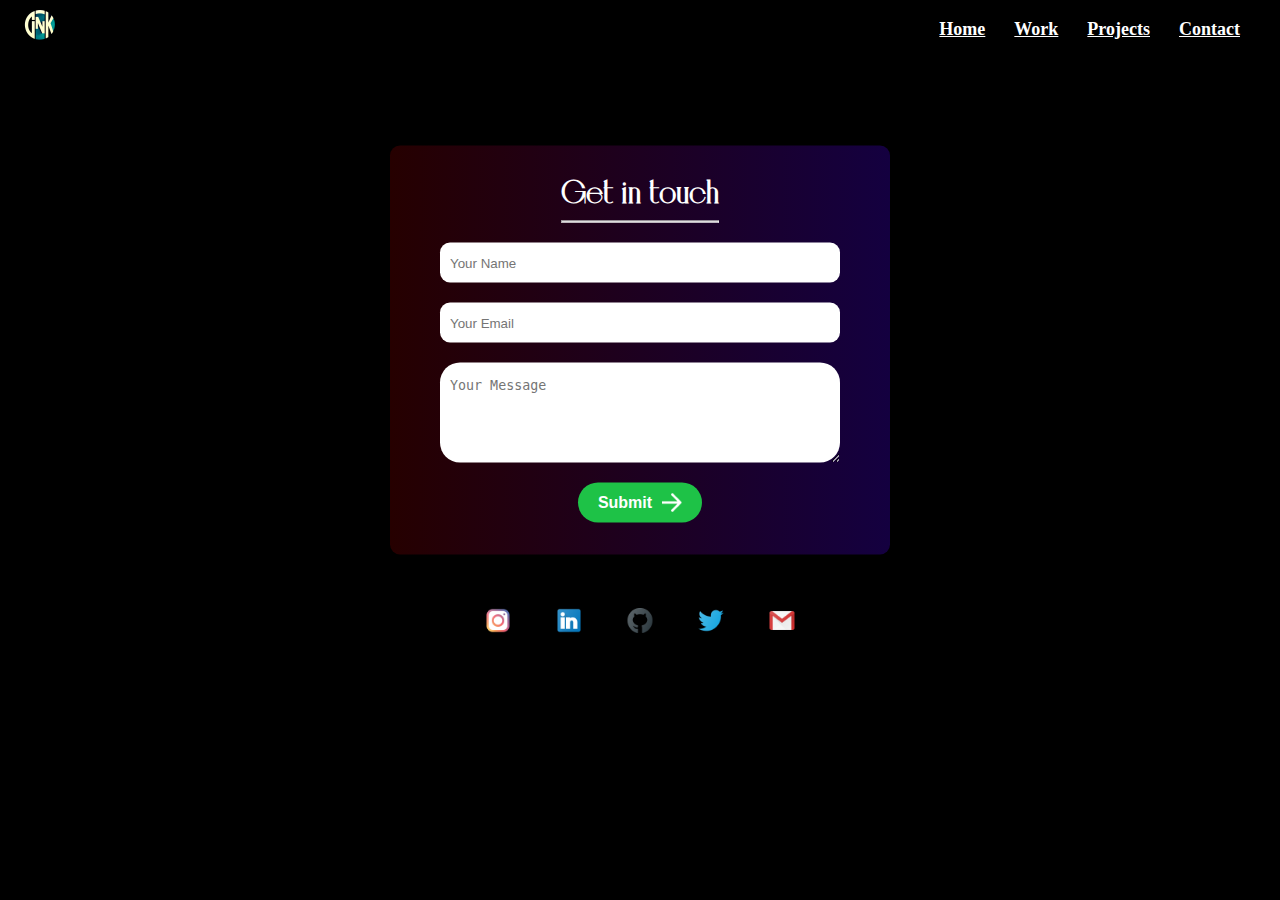
==== contact/contact.html @ 3302e9b0 "index, contact done" ====
<!DOCTYPE html>
<html lang="en">
  <head>
    <meta charset="UTF-8" />
    <meta name="viewport" content="width=device-width, initial-scale=1.0" />
    <title>Contact - CNK's Portfolio</title>
    <link rel="stylesheet" href="../portfolio.css" />
    <link rel="stylesheet" href="contact.css" />
  </head>
  <body>
    <nav class="navigation">
      <div class="navbar">
        <div class="logo">
          <a href="../index.html">
            <img
              src="../Minimalist Monogram Design of Initials.PNG"
              alt="Logo"
            />
          </a>
        </div>
        <ul class="nav-elements">
          <li class="home-link"><a href="../index.html">Home</a></li>
          <li class="work-link"><a href="../work/work.html">Work</a></li>
          <li class="projects-link">
            <a href="../projects/projects.html">Projects</a>
          </li>
          <li class="contact-link">
            <a href="../contact/contact.html">Contact</a>
          </li>
        </ul>
      </div>
    </nav>
    <div class="container">
      <form
        action="https://api.web3forms.com/submit"
        method="POST"
        class="contact-left"
      >
        <div class="contact-left-title">
          <h2>Get in touch</h2>
          <hr />
        </div>
        <input
          type="hidden"
          name="access_key"
          value="fb91d7f5-7c1a-42a2-aaa7-e49cab55323e"
        />
        <input
          type="text"
          name="name"
          placeholder="Your Name"
          class="contact-inputs"
          required
        />
        <input
          type="email"
          name="email"
          placeholder="Your Email"
          class="contact-inputs"
          required
        />
        <textarea
          name="message"
          placeholder="Your Message"
          class="contact-inputs"
          required
        ></textarea>
        <button type="submit" class="contact-button">
          Submit<img src="../arrow_icon.png" alt="arrow" />
        </button>
      </form>
    </div>

      <div class="social-buttons">
        <a type="button" class="logo-button" href="https://www.instagram.com/chathrapathi_nikhil_99/">
          <img src="../insta.png" alt="instagram" />
        </a>
        <a type="button" class="logo-button" href="https://www.linkedin.com/in/chathrapathi-nikhil-k/">
          <img src="../linkedin.png" alt="linkedin" />
        </a>
        <a type="button" class="logo-button" href="https://github.com/chathrapathinikhil">
          <img src="../github.png" alt="github" />
        </a>
        <a type="button" class="logo-button" href="https://x.com/ChathrapathiN">
          <img src="../twitter.png" alt="twitter" />
        </a>
        <a type="button" class="logo-button" href="mailto:chathrapathinikhilk@gmail.com">
          <img src="../gmail.png" alt="gmail" />
        </a>
      </div>
    </div>

    <script src="contact.js"></script>
  </body>
</html>
---- portfolio.css ----
* {
  margin: 0;
  padding: 0;
  box-sizing: border-box;
  color: #fff;
}

@font-face {
  font-family: "Bigilla";
  src: url("Fonts/Bigilla.otf"); /* Replace with the actual path to your font file */
  font-weight: normal;
  font-style: normal;
}

@font-face {
  font-family: "Barracuda";
  src: url("Fonts/Barracuda-regular.ttf");
}

html,
body {
  width: 100%;
  height: 100vh;
  overflow: hidden;
  background: #000;
}

.hidden {
  display: none;
}

.navigation {
  /* background: crimson; */
  font-family: calibri;
  padding-right: 15px;
  padding-left: 15px;
}
.navbar {
  display: flex;
  align-items: center;
  justify-content: space-between;
}
.logo a {
  font-size: 35px;
  font-weight: 600;
  color: white;
}
li {
  list-style: none;
  display: inline-block;
}
li a {
  color: white;
  font-size: 18px;
  font-weight: bold;
  margin-right: 25px;
}
.logo {
  position: relative;
  overflow: hidden; /* Contains the shine effect */
}

.logo::before {
  content: "";
  position: absolute;
  top: -50%;
  left: -50%;
  width: 200%;
  height: 200%;
  background: linear-gradient(
    to right,
    transparent,
    rgba(255, 255, 255, 0.3),
    transparent
  );
  transform: rotate(45deg);
  transition: 0.5s;
  opacity: 0;
}

.logo:hover::before {
  animation: shine 1s;
}

@keyframes shine {
  0% {
    transform: rotate(45deg) translateX(-150%);
    opacity: 0;
  }
  50% {
    opacity: 0.5;
  }
  100% {
    transform: rotate(45deg) translateX(150%);
    opacity: 0;
  }
}

/* h1.header {
  font-family: "Bigilla", normal !important;
  font-size: 50px;
  /* text-transform: uppercase; */
/* font-weight: bolder;
  width: 90%;
} */

.container {
  position: relative;
  height: 100vh;
}
.header .letter {
  display: inline-block;
  line-height: 1em;
}

.titles {
  .hello-btn {
    display: none;
  }
  position: absolute;
  top: 50%;
  left: 50%;
  transform: translate(-50%, -50%);
}

/* .titles .hello-btn {
  display: none;
}

.blocks .hello-btn {
  display: none;
} */

h1 {
  font-weight: 500;
  font-size: 240px;
  font-family: "Barracuda" !important;
  position: absolute;
  top: 50%;
  left: 50%;
  transform: translate(-50%, -50%);
}

ul.titles {
  display: flex;
}

ul.blocks {
  margin: 0;
  padding: 0;
  display: flex;
  width: 100%;
  height: 100vh;
  list-style: none;
  justify-content: center;
  align-items: center;
}

li.block {
  height: 100vh;
}

.block-1 {
  width: 0.2%;
  margin: 0 10px;
  background: #da0510;
}

.block-2 {
  width: 1.4%;
  margin: 0 200px 0 20px;
  background: #2001fe;
}

.block-3 {
  width: 0.8%;
  margin: 0 40px;
  background: #01fefe;
}

.block-4 {
  width: 2%;
  margin: 0 400px;
  background: #00fe00;
}

.block-5 {
  width: 0.8%;
  margin: 0 20px;
  background: #f4f315;
}

.block-6 {
  width: 2.8%;
  background: #fa04f9;
}

.header div {
  font-family: "Bigilla", normal !important;
  font-size: 50px;
  /* text-transform: uppercase; */
  font-weight: bolder;
  display: flex;
  align-items: center;
  width: 90%;
  opacity: 0;
  transform: translateY(50px);
  transition: opacity 0.5s ease;
  /* height: 100vh; */
}
.first-div {
  /* margin-top: 50vh; */
  /* position: absolute; */
  /* margin-top: 35vh; */
  margin-left: 50px;
}
.second-dev {
  margin-left: 50px;
}
.third-dev {
  margin-left: 50px;
}
/* Flex layout for header content */
/* .header-content {
  display: flex;
  align-items: center;
  justify-content: space-between;
  padding: 20px;
  width: 100%;
}

.text-content {
  flex: 2;
} */

.portfolio-image {
  flex: 0;
  max-width: 250px;
  height: auto;
  margin-left: 20px;
  border-radius: 10px;
  box-shadow: 0 4px 8px rgba(0, 0, 0, 0.2);
  opacity: 0;
  animation: fadeIn 1s ease forwards;
  animation-delay: 1.2s; /* Adjust this delay to match your text animation timing */
  /* margin-top: 35vh; */
}

@keyframes fadeIn {
  to {
    opacity: 1;
  }
}

.header-wrapper {
  display: flex;
  align-items: center;
  justify-content: center;
  width: 70%;
  gap: 0;
  position: fixed;
  top: 150px;
  left: 50%;
  transform: translateX(-50%);
  background: linear-gradient(
    to right,
    rgba(255, 0, 0, 0.15),
    rgba(80, 0, 255, 0.25) /* Cornflower blue */
  );
  padding: 2rem;
  border-radius: 10px;
  pointer-events: all;
  z-index: 50;
}

.header {
  margin: 0;
  padding: 0;
  pointer-events: all;
  z-index: 50;
  display: flex;
  flex-direction: column;
  /* align-items: center; */
}

.header div {
  margin: 0;
  padding: 0;
  margin-left: 0 !important;
  margin-top: 2px;
}

.portfolio-image {
  max-width: 250px;
  height: auto;
  border-radius: 10px;
  box-shadow: 0 4px 8px rgba(0, 0, 0, 0.2);
  opacity: 0;
  animation: fadeIn 1s ease forwards;
  animation-delay: 1.2s;
  margin: 0;
  padding: 0;
}

.button-container {
  margin-top: 5rem;
  display: flex;
  gap: 1rem;
  position: relative;
  z-index: 100;
}

.btn {
  padding: 0.8rem 1.5rem;
  border: none;
  border-radius: 5px;
  font-size: 1rem;
  cursor: pointer;
  transition: transform 0.2s ease, box-shadow 0.2s ease;
  position: relative;
  z-index: 100;
  pointer-events: all;
}

.btn:hover {
  transform: translateY(-2px);
  box-shadow: 0 4px 8px rgba(0, 0, 0, 0.2);
}

.download-btn {
  background: linear-gradient(
    to right,
    rgba(173, 216, 230, 0.9),
    rgba(135, 206, 235, 0.9)
  );
  color: #333;
  font-weight: 600;
}

.hello-btn {
  background: transparent;
  border: 2px solid rgba(173, 216, 230, 0.9);
  color: rgba(173, 216, 230, 0.9);
}

.hello-btn:hover {
  background: rgba(173, 216, 230, 0.1);
}

/* .home-link {
  .titles {
    display: none;
  }
  .blocks {
    display: none;
  }
} */

/* Hide titles and blocks by default */
.titles,
.block-1,
.block-2,
.block-3,
.block-4,
.block-5,
.block-6 {
  display: none;
}

/* Only show them during initial animation */
.initial-load .titles,
.initial-load .blocks,
.initial-load .block-1,
.initial-load .block-2,
.initial-load .block-3,
.initial-load .block-4,
.initial-load .block-5,
.initial-load .block-6 {
  display: flex;
}
---- contact/contact.css ----
* {
  margin: 0;
  padding: 0;
  box-sizing: border-box;
  color: #000;
}

html,
body {
  height: 100%;
  /* overflow-y: scroll; */
  margin: 0;
  padding: 0;
  /* font-family: "Bigilla", normal !important; */
}

/* .wrapper {
  position: relative;
  min-height: 100vh;
  width: 100%;
  overflow-x: hidden;
} */

.container {
  font-family: "Bigilla", normal !important;
  height: auto;
  width: 500px;
  position: absolute;
  top: 350px;
  left: 50%;
  transform: translate(-50%, -50%);
  background: linear-gradient(
    to right,
    rgba(255, 0, 0, 0.15),
    rgba(80, 0, 255, 0.25)
  );
  border-radius: 10px;
  padding: 2rem;
  box-sizing: border-box;
}

.contact-left {
  width: 100%;
  display: flex;
  flex-direction: column;
  align-items: center;
  gap: 20px;
}

.contact-left-title h2 {
  font-size: 2rem;
  font-weight: 600;
  color: #fff;
  margin-bottom: 10px;
}
.contact-left-title hr {
  width: 100%;
  height: 1px;
  background: #fff;
}

.contact-inputs {
  width: 100%;
  max-width: 400px;
  height: 40px;
  border-radius: 10px;
  border: none;
  padding: 10px;
}

.contact-left textarea {
  height: 100px;
  padding-top: 15px;
  border-radius: 20px;
}

.contact-inputs:focus {
  border: 1px solid #fff;
}

.contact-left button {
  display: flex;
  align-items: center;
  justify-content: center;
  gap: 10px;
  background: #1ec247;
  border-radius: 20px;
  padding: 10px 20px;
  border: none;
  cursor: pointer;
  font-family: "Outfit", sans-serif;
  font-size: 1rem;
  font-weight: 600;
  color: #fff;
  /* font-family: "Bigilla", normal !important; */
  cursor: pointer;
  transition: all 0.3s ease;
}

.contact-left button:hover {
  background: #15993a;
  transform: translateY(-2px);
  box-shadow: 0 4px 8px rgba(30, 194, 71, 0.3);
}

.contact-left button img {
  height: 20px;
}

.contact-right img {
  width: 500px;
}
/* @media (max-width: 768px) {
  .contact-inputs {
    width: 80vw;
  }
  .contact-right {
    display: none;
  }
} */

.logo-button img {
  height: 20px;
  width: 100%;
  justify-content: space-evenly;
}

.social-buttons {
  /* position: fixed; */
  position: absolute;

  /* left: 50%; */
  top: 600px;
  left: 50%;
  transform: translateX(-50%);
  display: flex;
  justify-content: center;
  gap: 30px;
  z-index: 100;
}

.logo-button {
  background: transparent;
  border: none;
  cursor: pointer;
  padding: 8px;
  transition: transform 0.3s ease;
}

.logo-button:hover {
  transform: translateY(-3px);
}

.logo-button img {
  height: 25px;
  width: 25px;
  object-fit: contain;
}

/* @media (max-width: 768px) {
  .social-buttons {
    gap: 20px;
  }

  .logo-button img {
    height: 20px;
    width: 20px;
  }
} */
/* @media (max-height: 800px) {
  .container {
    top: 250px;
    transform: translate(-50%, -40%);
  }

  .social-buttons {
    /* display: none; */
/* position: absolute;
    top: 400px;
  }
} */
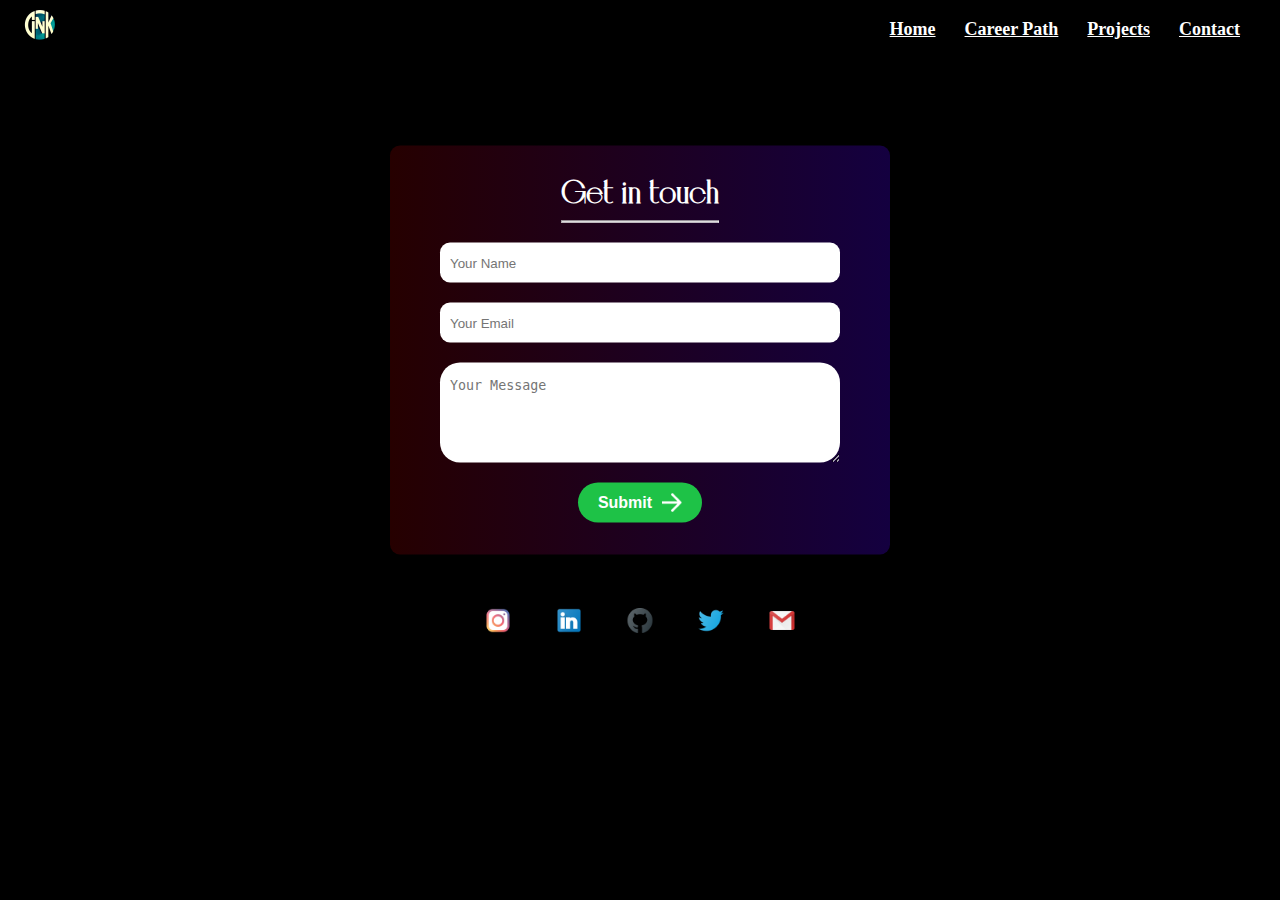
==== commit 60a32abc: "projects & work" ====
--- a/contact/contact.html
+++ b/contact/contact.html
@@ -20,7 +20,7 @@
         </div>
         <ul class="nav-elements">
           <li class="home-link"><a href="../index.html">Home</a></li>
-          <li class="work-link"><a href="../work/work.html">Work</a></li>
+          <li class="work-link"><a href="../work/work.html">Career Path</a></li>
           <li class="projects-link">
             <a href="../projects/projects.html">Projects</a>
           </li>
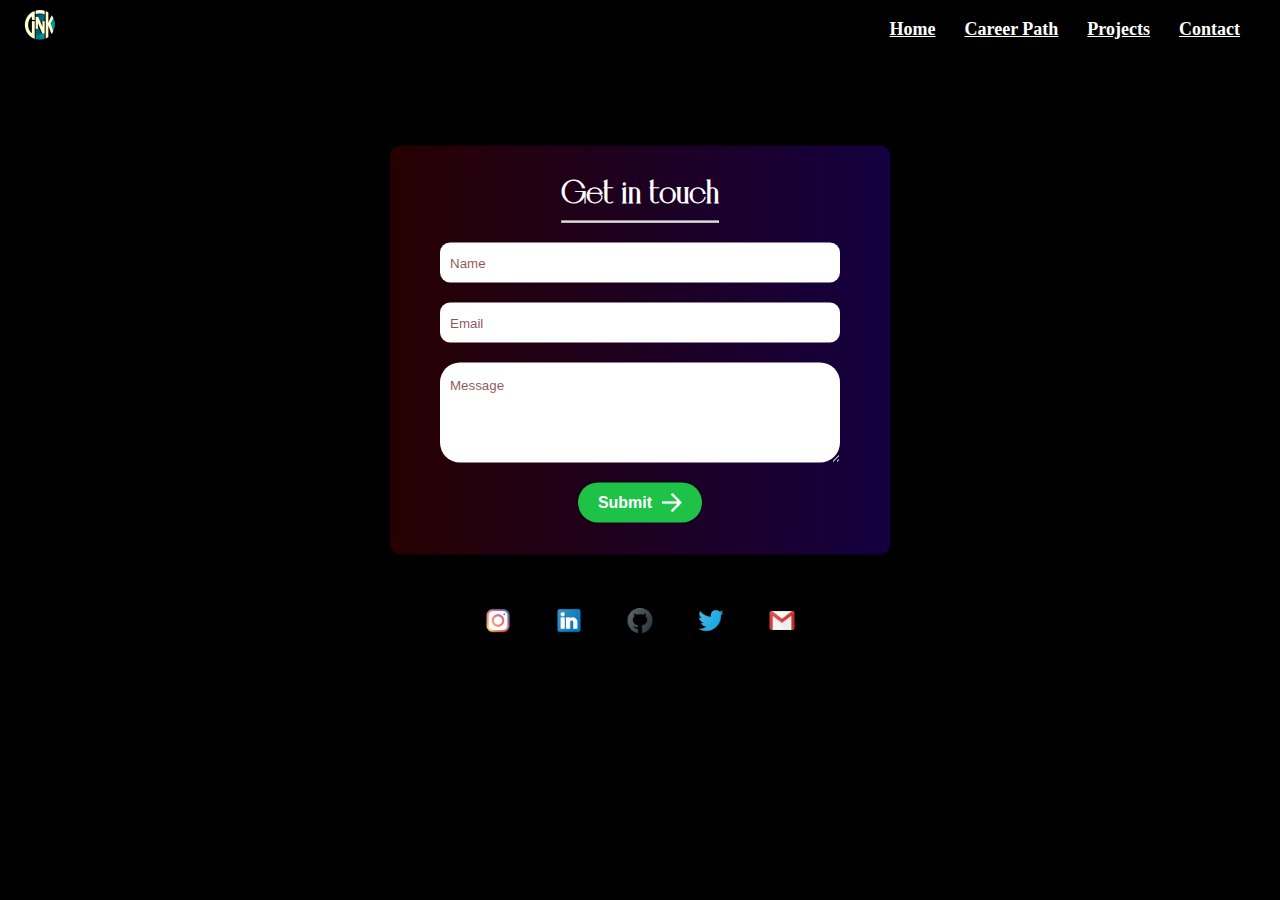
==== commit 6d4810b1: "Deploy 1.0" ====
--- a/contact/contact.html
+++ b/contact/contact.html
@@ -48,20 +48,20 @@
         <input
           type="text"
           name="name"
-          placeholder="Your Name"
+          placeholder="Name"
           class="contact-inputs"
           required
         />
         <input
           type="email"
           name="email"
-          placeholder="Your Email"
+          placeholder="Email"
           class="contact-inputs"
           required
         />
         <textarea
           name="message"
-          placeholder="Your Message"
+          placeholder="Message"
           class="contact-inputs"
           required
         ></textarea>
--- a/contact/contact.css
+++ b/contact/contact.css
@@ -179,3 +179,11 @@
     top: 400px;
   }
 } */
+
+/* Add this to your existing CSS */
+input::placeholder,
+textarea::placeholder {
+  font-family: "YourFontName", sans-serif; /* Replace 'YourFontName' with the desired font */
+  color: rgba(94, 7, 7, 0.7); /* Adjust color as needed */
+  opacity: 1; /* Ensures the placeholder is fully opaque */
+}
